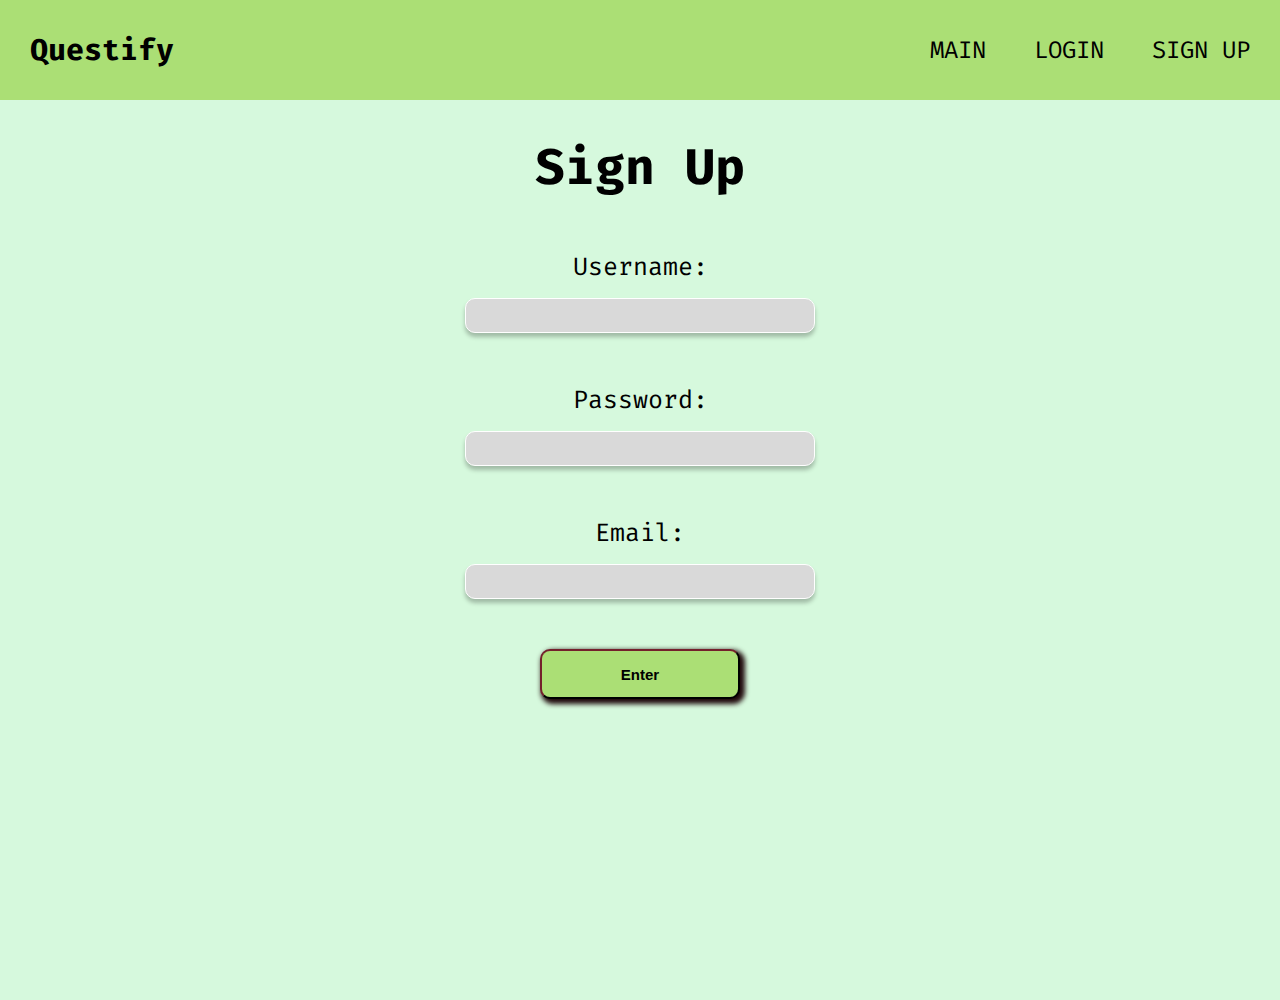
==== SignUp.html @ b4d37798 "Add files via upload" ====
<!DOCTYPE html>
<html lang="en">
<head>
    <meta charset="UTF-8">
    <meta http-equiv="X-UA-Compatible" content="IE=edge">
    <meta name="viewport" content="width=device-width, initial-scale=1.0">
    <title>Login: Questify</title>
    <link rel="stylesheet" href="QuestifyLand.css">

</head>
<body>
    <div class="header">
        <h1 class="logo">Questify</h1>
        <ul class="headerList">
            <li class="headerLink"><a href="index.html">MAIN</a></li>
            <li class="headerLink"><a href="Login.html">LOGIN</a></li>
            <li class="headerLink"><a href="#">SIGN UP</a></li>
        </ul>
    </div>
    <div class="enterInfo">
        <h1 class="title">Sign Up</h1>
        <form class="SignUpForm"  action="Goals.html" method="POST">
            <label class="label" for="username">Username:</label>
            <input type="text" class="tfield" name="username">
            <label class="label" for="password">Password:</label>
            <input type="text" class="tfield" name="password">
            <label class="label" for="Email">Email:</label>
            <input type="text" class="tfield" name="Email">
            <a href="Goals.html"><input class="submit" type="submit" value="Enter"></a>
        </form>
    </div>
</body>
</html>
---- QuestifyLand.css ----
@import url('https://fonts.googleapis.com/css2?family=Fira+Code:wght@300;400;500;600;700&display=swap');


html, body{
    background: white;
    font-family: 'Fira Code', monospace;

    width: 100vw;
    height: 100vh;

    padding: 0;
    border: 0;
    margin:0;
}

.header{
    background: #ABDF75;

    width: 100vw;
    height: 100px;

    margin:0;
    padding: 0;
    border: 0;

    display: flex;

    justify-content: center;
    justify-content: space-between;
    align-items: center;
    overflow: hidden;
}

.logo{
    font-family: 'Fira Code', monospace;
    font-style: normal;
    font-weight: 700;
    font-size: 30px;

    padding: 0px 30px 0px 30px;
}

.headerLink{
    margin: 0;
}

.headerList{
    list-style: none;
    font-size: 150%;
    
    width: 25%;
    padding: 0px 30px 0px 30px;
    margin: 0;
    border: 0;
    
    display: flex;
    justify-content: space-between;
    flex-wrap: wrap;
}

a{
    color:black;
    text-decoration: none;
    
    margin: 0;
}

a:hover{
    color:#2F6690;
}

#buttons{
    display: flex;

}


.button{
    background-color: #ABDF75;

    text-align: center;
    font-size: 35px;

    box-shadow: 5px 5px 5px 2px #152108;

    width: 250px;
    height: 80px;

    padding: auto;
    margin: 0px 10px 0px 10px;

    border-radius: 100px;
    border-color: #152108;
    border-width: 4px;
}

.button:hover{
    background-color: #9BD85A;
    transform: translatex(2px) translateY(2px);
    
    box-shadow: 3px 3px 5px 1px #152108;
}

.button:active{
    background-color: #9BD85A;
    transform: translatex(5px) translateY(5px);
    
    box-shadow: 0px 0px 0px 0px #152108;
}

.hero{
    background: #D6F9DD;
    
    width: 100%;
    height: 550px;
    
    margin: 0;

    display: flex;
    flex-direction: column;
    justify-content: center;
    align-items: center;
}

.welcome{
    font-weight: 400;
    font-size: 55px;

    margin: 20px 0px 5px 0px;
}

.questify{
    font-weight: 700;
    font-size: 80px;

    margin: 5px 0px 20px 0px
}

.intro{
    background: white;

    height: 100px;

    margin: 0;
    
    display: flex;
    flex-direction: column;
    align-items: center;
}

#aboutBox{
    background-color: #E8AEB7;

    text-align: center;
    font-weight: 500;

    height: 10vh;
    width: 80vw;

    margin: 0px 10px 20px 10px;
    padding: 10px;
    border-radius: 20px;
}

.enterInfo{
    background-color: #D6F9DD;
    width: 100%;
    height: 100%;

    display: flex;
    flex-direction: column;
    align-items: center;
    justify-content: start;
}

.title{
    font-size: 50px;
    margin-bottom: 50px;
}

.loginForm{
    display: flex;
    flex-direction: column;
    align-items: center;
    justify-content: space-between;

    height: 300px;
}

.label{
    font-size: 25px;
}

.tfield{
    box-sizing: border-box;
    width: 350px;
    height: 35px;

    background: #D9D9D9;
    border: 1px solid #FFFFFF;
    box-shadow: 0px 4px 4px rgba(0, 0, 0, 0.25);
    border-radius: 10px;

    margin-bottom: 35px;
}

.submit{
    background-color: #ABDF75;

    text-align: center;
    font-size: 15px;
    font-weight: 600;

    box-shadow: 3px 3px 5px 2px #20090C;

    width: 200px;
    height: 50px;

    padding: auto;
    margin: 0px 10px 0px 10px;

    border-radius: 10px;
    border-color: #20090C;
    border-width: 2px;
}

.submit:hover{
    background-color: #9BD85A;
    transform: translatex(1px) translateY(1px);
    
    box-shadow: 2px 2px 5px 1px #20090C;
}

.submit:active{
    background-color: #9BD85A;
    transform: translatex(3px) translateY(3px);
    
    box-shadow: 0px 0px 0px 0px #20090C;
}


.forgot{
    background-color: #E8AEB7;

    text-align: center;
    font-size: 12px;
    font-weight: 600;

    box-shadow: 3px 3px 5px 2px #20090C;

    width: 200px;
    height: 30px;

    padding: auto;
    margin: 20px 10px 0px 10px;

    border-radius: 10px;
    border-color: #20090C;
    border-width: 2px;
}

.forgot:hover{
    background-color: #E4A0AA;
    transform: translatex(1px) translateY(1px);
    
    box-shadow: 2px 2px 5px 1px #20090C;
}

.forgot:active{
    background-color: #E4A0AA;
    transform: translatex(3px) translateY(3px);
    
    box-shadow: 0px 0px 0px 0px #20090C;
}

.SignUpForm{
    display: flex;
    flex-direction: column;
    align-items: center;
    justify-content: space-between;

    height: 450px;
}

.goalList{
    background-color: #D6F9DD;
    width: 100%;
    height: 100%;

    display: flex;
    flex-direction: column;
    align-items: center;
    justify-content: start; 
}

.gTitle{
    font-weight: 400;
    font-size: 40px;
}

#goalGrid{
    display: grid;
    grid-template-columns: 33% 33% 33%;
    justify-items: center;
    align-items: center;

    width: 90%;
    height: 55%;
    
}

.goal{
    background-color: #C5D6D8;

    margin: 20px;

    width: 80%;
    height: 90%;
    border-radius: 20px;
    display: flex;
    flex-direction: column;
    overflow: wrap;
    align-items: center;
    overflow-wrap: break-word;
}

.goalT{
    margin: 0;
}

.goalD{
    margin: 0;
}

#newGoal{
    background-color: #ABDF75;
    align-self: center;

    text-align: center;
    font-size: 35px;

    box-shadow: 5px 5px 5px 2px #152108;

    width: 80px;
    height: 80px;

    padding: 0px 25px 0px 26px;
    margin: 50px;

    border-radius: 100px;
    border-color: #152108;
    border-width: 4px;

    transition: 0.5s;
}

#newGoal:hover{
    width: 250px;
}

#newGoal:active{
    background-color: #9BD85A;
    transform: translatex(5px) translateY(5px);
    
    box-shadow: 0px 0px 0px 0px #152108;

    transition: 0s;
}

.goalD{
    width: 80%;
    text-align: center;
}

.headerG{
    background: #ABDF75;

    width: 100vw;
    height: 100px;

    margin:0;
    padding: 0;
    border: 0;

    display: flex;

    justify-content: center;
    justify-content: space-between;
    align-items: center;
    overflow: hidden;
}
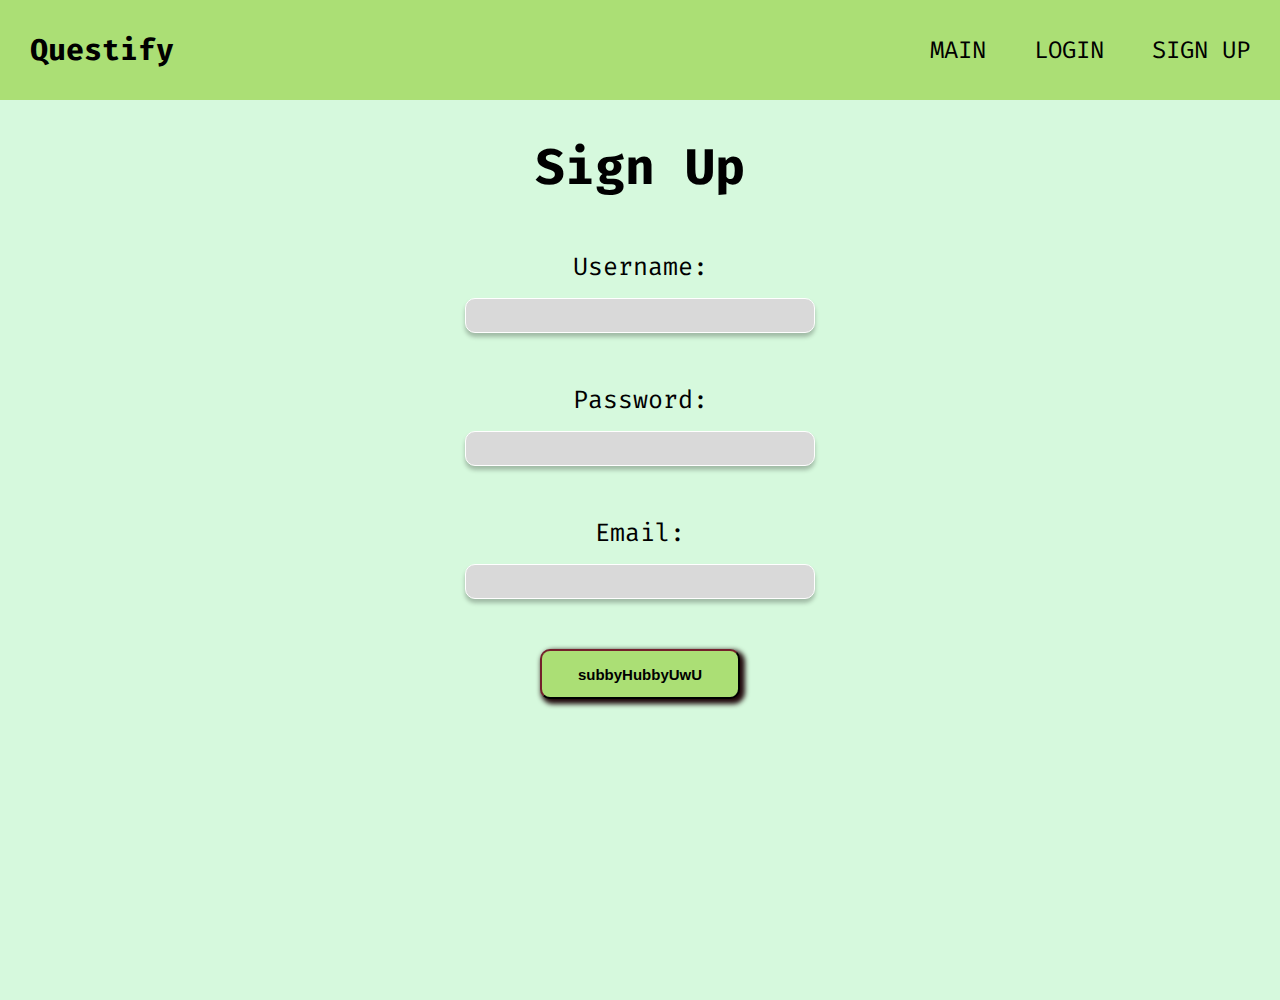
==== commit c04fc80d: "New files that link to goal.html" ====
--- a/SignUp.html
+++ b/SignUp.html
@@ -19,15 +19,15 @@
     </div>
     <div class="enterInfo">
         <h1 class="title">Sign Up</h1>
-        <form class="SignUpForm"  action="Goals.html" method="POST">
+        <form class="SignUpForm" method="post" action="Goals.html">
             <label class="label" for="username">Username:</label>
             <input type="text" class="tfield" name="username">
             <label class="label" for="password">Password:</label>
             <input type="text" class="tfield" name="password">
             <label class="label" for="Email">Email:</label>
             <input type="text" class="tfield" name="Email">
-            <a href="Goals.html"><input class="submit" type="submit" value="Enter"></a>
+            <input type = submit class="submit" value="subbyHubbyUwU">
         </form>
     </div>
 </body>
-</html>+</html>
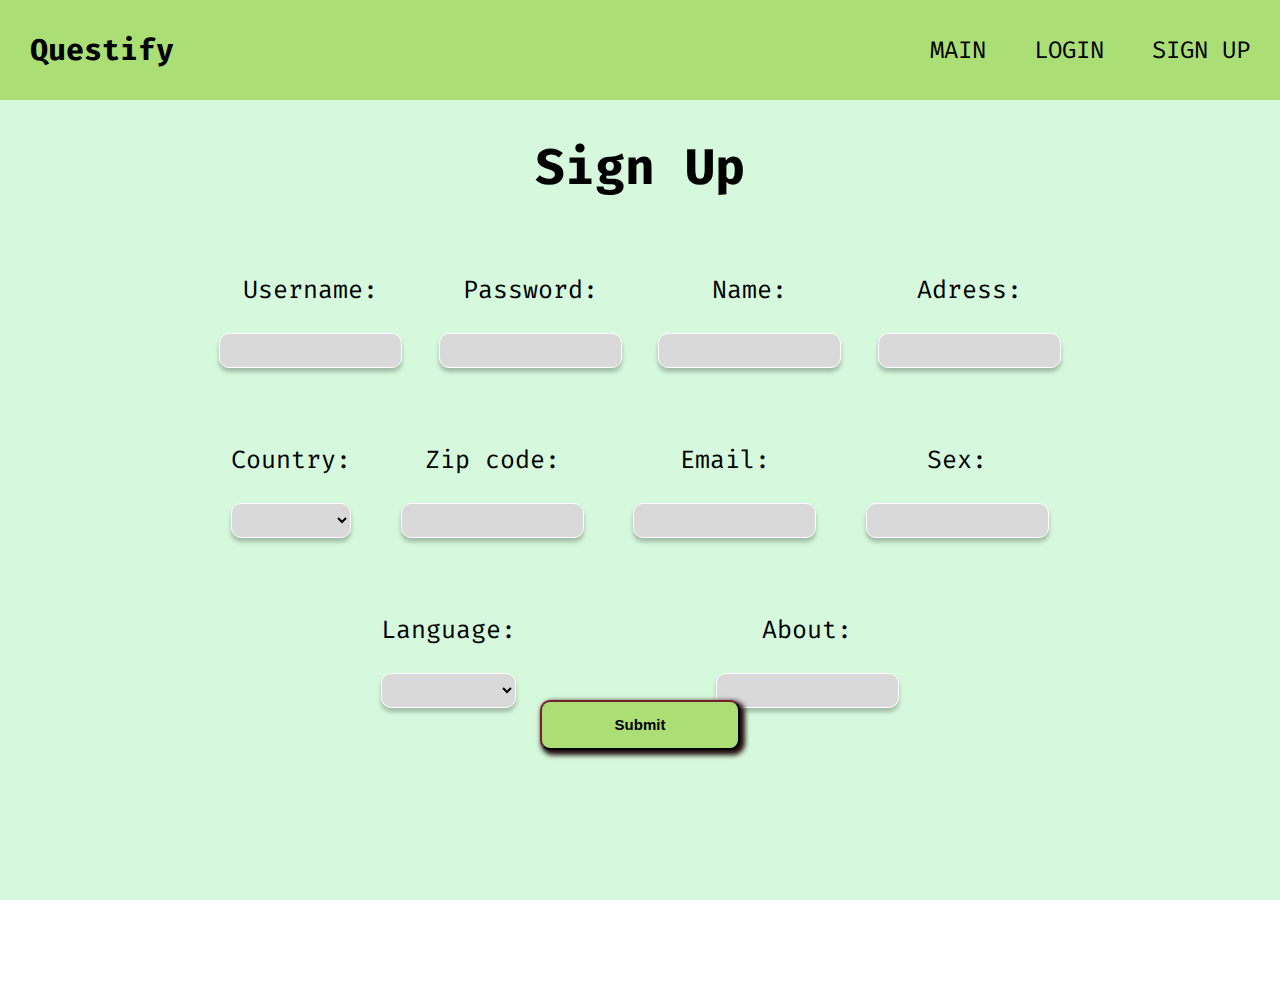
==== commit 4f50052b: "Regex" ====
--- a/SignUp.html
+++ b/SignUp.html
@@ -1,13 +1,14 @@
 <!DOCTYPE html>
 <html lang="en">
+
 <head>
     <meta charset="UTF-8">
     <meta http-equiv="X-UA-Compatible" content="IE=edge">
     <meta name="viewport" content="width=device-width, initial-scale=1.0">
-    <title>Login: Questify</title>
+    <title>Sign Up: Questify</title>
     <link rel="stylesheet" href="QuestifyLand.css">
+</head>
 
-</head>
 <body>
     <div class="header">
         <h1 class="logo">Questify</h1>
@@ -17,17 +18,119 @@
             <li class="headerLink"><a href="#">SIGN UP</a></li>
         </ul>
     </div>
-    <div class="enterInfo">
+    <div class="enterSignupInfo">
         <h1 class="title">Sign Up</h1>
-        <form class="SignUpForm" method="post" action="Goals.html">
-            <label class="label" for="username">Username:</label>
-            <input type="text" class="tfield" name="username">
-            <label class="label" for="password">Password:</label>
-            <input type="text" class="tfield" name="password">
-            <label class="label" for="Email">Email:</label>
-            <input type="text" class="tfield" name="Email">
-            <input type = submit class="submit" value="subbyHubbyUwU">
+        <form class="SignUpForm">
+
+            <!-- userID -->
+            <div class="question">
+
+                <label class="label" for="username">Username:</label>
+                <input id="signUsername" type="text" class="tfield" name="username">
+                <label id="userMes" class="labelMes" for="username"></label>
+
+            </div>
+
+            <!-- password -->
+            <div class="question">
+
+                <label class="label" for="password">Password:</label>
+                <input id="signPassword" type="text" class="tfield" name="password">
+                <label id="passMes" class="labelMes" for="username"></label>
+
+            </div>
+
+            <!-- Name -->
+            <div class="question">
+
+                <label class="label" for="name">Name:</label>
+                <input id="signName" type="text" class="tfield" name="name">
+                <label id="nameMes" class="labelMes" for="username"></label>
+
+            </div>
+
+            <!-- Adress -->
+            <div class="question">
+
+                <label class="label" for="adress">Adress:</label>
+                <input id="signAdress" type="text" class="tfield" name="adress">
+                <label id="adMes" class="labelMes" for="username"></label>
+
+            </div>
+
+            <!-- country -->
+            <div class="question">
+
+                <label class="label" for="country">Country:</label>
+                <select id="signCountry" class="tfield" name="country">
+                    <option value=""></option>
+                    <option value="Netherlands">Netherlands</option>
+                    <option value="Germany">Germany</option>
+                    <option value="France">France</option>
+                    <option value="Mordor">Mordor</option>
+                </select>
+                <label id="countryMes" class="labelMes" for="username"></label>
+
+            </div>
+
+            <!-- Zip -->
+            <div class="question">
+
+                <label class="label" for="zip">Zip code:</label>
+                <input id="signZip" type="text" class="tfield" name="zip">
+                <label id="zipMes" class="labelMes" for="username"></label>
+
+            </div>
+
+            <!-- Email -->
+            <div class="question">
+
+                <label class="label" for="Email">Email:</label>
+                <input id="signEmail" type="text" class="tfield" name="Email">
+                <label id="emailMes" class="labelMes" for="username"></label>
+
+            </div>
+
+            <!-- sex -->
+            <div class="question">
+
+                <label class="label" for="sex">Sex:</label>
+                <input id="signSex" type="text" class="tfield" name="sex">
+                <label id="sexMes" class="labelMes" for="username"></label>
+
+            </div>
+
+            <!-- Language -->
+            <div class="question">
+
+                <label class="label" for="country">Language:</label>
+                <select id="signLanguage" type="text" class="tfield" name="language">
+                    <option value=""></option>
+                    <option value="Dutch">Dutch</option>
+                    <option value="English">English</option>
+                    <option value="French">French</option>
+                    <option value="German">German</option>
+                    <option value="Quenya">Quenya</option>
+                </select>
+                <label id="languageMes" class="labelMes" for="username"></label>
+
+            </div>
+
+            <!-- about -->
+            <div class="question">
+
+                <label class="label" for="about">About:</label>
+                <input id="signAbout" type="text" class="tfield" name="about">
+                <label id="aboutMes" class="labelMes" for="username"></label>
+
+            </div>
+            
         </form>
+        <!-- submit -->
+        <button class="submit" onclick="check()">Submit</button>
     </div>
 </body>
-</html>
+
+<script src="Signup.js"></script>
+
+</html>--- a/QuestifyLand.css
+++ b/QuestifyLand.css
@@ -11,6 +11,7 @@
     padding: 0;
     border: 0;
     margin:0;
+    overflow-x: hidden;
 }
 
 .header{
@@ -273,13 +274,55 @@
     box-shadow: 0px 0px 0px 0px #20090C;
 }
 
+
+.enterSignupInfo{
+    background-color: #D6F9DD;
+    width: 100%;
+    height: 100%;
+
+    display: flex;
+    flex-direction: column;
+    align-items: center;
+    justify-content: start;
+}
+
+
 .SignUpForm{
     display: flex;
-    flex-direction: column;
-    align-items: center;
-    justify-content: space-between;
-
+    justify-content: space-evenly;
+    flex-wrap: wrap;
+
+    width: 70vw;
     height: 450px;
+}
+
+.question{
+    display: flex;
+    flex-direction: column;
+    align-items: center;
+    justify-content: space-around;
+
+    height: 150px;
+
+    margin: 10px;
+}
+
+.question .tfield{
+    box-sizing: border-box;
+    width: 100%;
+    height: 35px;
+
+    background: #D9D9D9;
+    border: 1px solid #FFFFFF;
+    box-shadow: 0px 4px 4px rgba(0, 0, 0, 0.25);
+    border-radius: 10px;
+
+    margin: 0;
+}
+
+.question .labelMes{
+    margin: 0;
+    padding: 0;
 }
 
 .goalList{
@@ -389,3 +432,7 @@
     align-items: center;
     overflow: hidden;
 }
+
+.labelMes{
+    font-size: 10px;
+}
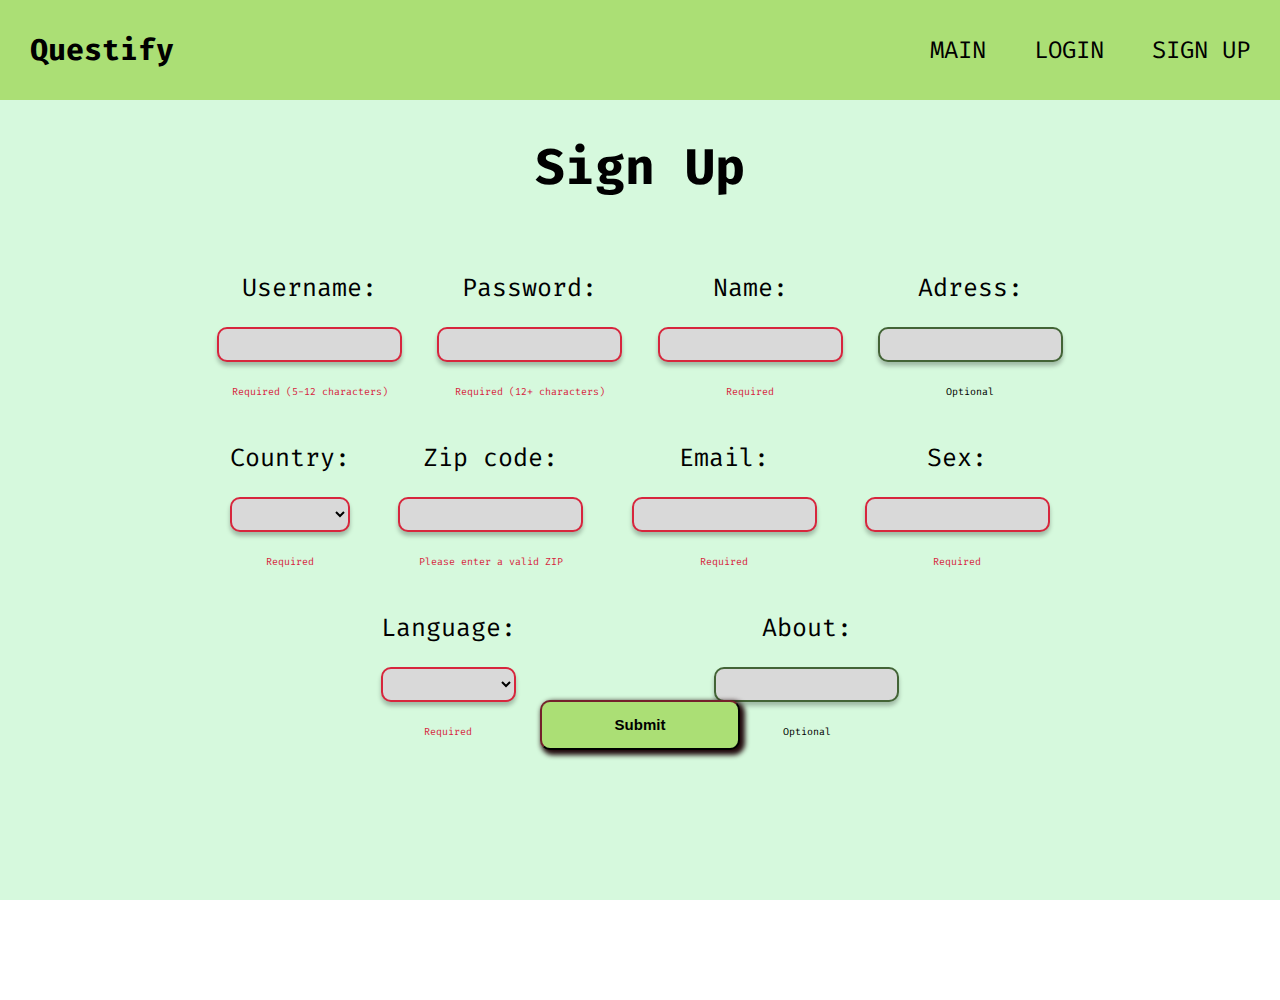
==== commit 33669556: "Add files via upload" ====
--- a/SignUp.html
+++ b/SignUp.html
@@ -26,8 +26,8 @@
             <div class="question">
 
                 <label class="label" for="username">Username:</label>
-                <input id="signUsername" type="text" class="tfield" name="username">
-                <label id="userMes" class="labelMes" for="username"></label>
+                <input id="signUsername" type="text" class="tfield" name="username" required minlength="5" maxlength="12">
+                <label class="labelMes" for="username">Required (5-12 characters)</label>
 
             </div>
 
@@ -35,8 +35,8 @@
             <div class="question">
 
                 <label class="label" for="password">Password:</label>
-                <input id="signPassword" type="text" class="tfield" name="password">
-                <label id="passMes" class="labelMes" for="username"></label>
+                <input id="signPassword" type="text" class="tfield" name="password" required minlength="12">
+                <label id="passMes" class="labelMes" for="username">Required (12+ characters)</label>
 
             </div>
 
@@ -44,8 +44,8 @@
             <div class="question">
 
                 <label class="label" for="name">Name:</label>
-                <input id="signName" type="text" class="tfield" name="name">
-                <label id="nameMes" class="labelMes" for="username"></label>
+                <input id="signName" type="text" class="tfield" name="name" required>
+                <label id="nameMes" class="labelMes" for="username">Required</label>
 
             </div>
 
@@ -54,7 +54,7 @@
 
                 <label class="label" for="adress">Adress:</label>
                 <input id="signAdress" type="text" class="tfield" name="adress">
-                <label id="adMes" class="labelMes" for="username"></label>
+                <label id="adMes" class="labelMes" for="username">Optional</label>
 
             </div>
 
@@ -62,14 +62,14 @@
             <div class="question">
 
                 <label class="label" for="country">Country:</label>
-                <select id="signCountry" class="tfield" name="country">
+                <select id="signCountry" class="tfield" name="country" required>
                     <option value=""></option>
                     <option value="Netherlands">Netherlands</option>
                     <option value="Germany">Germany</option>
                     <option value="France">France</option>
                     <option value="Mordor">Mordor</option>
                 </select>
-                <label id="countryMes" class="labelMes" for="username"></label>
+                <label id="countryMes" class="labelMes" for="username">Required</label>
 
             </div>
 
@@ -77,8 +77,8 @@
             <div class="question">
 
                 <label class="label" for="zip">Zip code:</label>
-                <input id="signZip" type="text" class="tfield" name="zip">
-                <label id="zipMes" class="labelMes" for="username"></label>
+                <input id="signZip" type="text" class="tfield" name="zip" required minlength="6" maxlength="6">
+                <label id="zipMes" class="labelMes" for="username">Please enter a valid ZIP</label>
 
             </div>
 
@@ -86,8 +86,8 @@
             <div class="question">
 
                 <label class="label" for="Email">Email:</label>
-                <input id="signEmail" type="text" class="tfield" name="Email">
-                <label id="emailMes" class="labelMes" for="username"></label>
+                <input id="signEmail" type="text" class="tfield" name="Email" required>
+                <label id="emailMes" class="labelMes" for="username">Required</label>
 
             </div>
 
@@ -95,8 +95,8 @@
             <div class="question">
 
                 <label class="label" for="sex">Sex:</label>
-                <input id="signSex" type="text" class="tfield" name="sex">
-                <label id="sexMes" class="labelMes" for="username"></label>
+                <input id="signSex" type="text" class="tfield" name="sex" required>
+                <label id="sexMes" class="labelMes" for="username">Required</label>
 
             </div>
 
@@ -104,7 +104,7 @@
             <div class="question">
 
                 <label class="label" for="country">Language:</label>
-                <select id="signLanguage" type="text" class="tfield" name="language">
+                <select id="signLanguage" type="text" class="tfield" name="language" required>
                     <option value=""></option>
                     <option value="Dutch">Dutch</option>
                     <option value="English">English</option>
@@ -112,7 +112,7 @@
                     <option value="German">German</option>
                     <option value="Quenya">Quenya</option>
                 </select>
-                <label id="languageMes" class="labelMes" for="username"></label>
+                <label id="languageMes" class="labelMes" for="username">Required</label>
 
             </div>
 
@@ -121,7 +121,7 @@
 
                 <label class="label" for="about">About:</label>
                 <input id="signAbout" type="text" class="tfield" name="about">
-                <label id="aboutMes" class="labelMes" for="username"></label>
+                <label id="aboutMes" class="labelMes" for="username">Optional</label>
 
             </div>
             
@@ -131,6 +131,4 @@
     </div>
 </body>
 
-<script src="Signup.js"></script>
-
 </html>--- a/QuestifyLand.css
+++ b/QuestifyLand.css
@@ -435,4 +435,31 @@
 
 .labelMes{
     font-size: 10px;
-}
+    position: relative;
+    visibility: hidden;
+
+    margin: -27px;
+}
+
+.tfield:valid{
+    border-width: 2px;
+    border-color: #436436;
+}
+
+.tfield:invalid{
+    border-width: 2px;
+    border-color: #D7263D;
+}
+
+.tfield:invalid + .labelMes{
+    color:  #D7263D;
+    visibility: visible;
+}
+
+#adMes{
+    visibility: visible;
+}
+
+#aboutMes{
+    visibility: visible;
+}